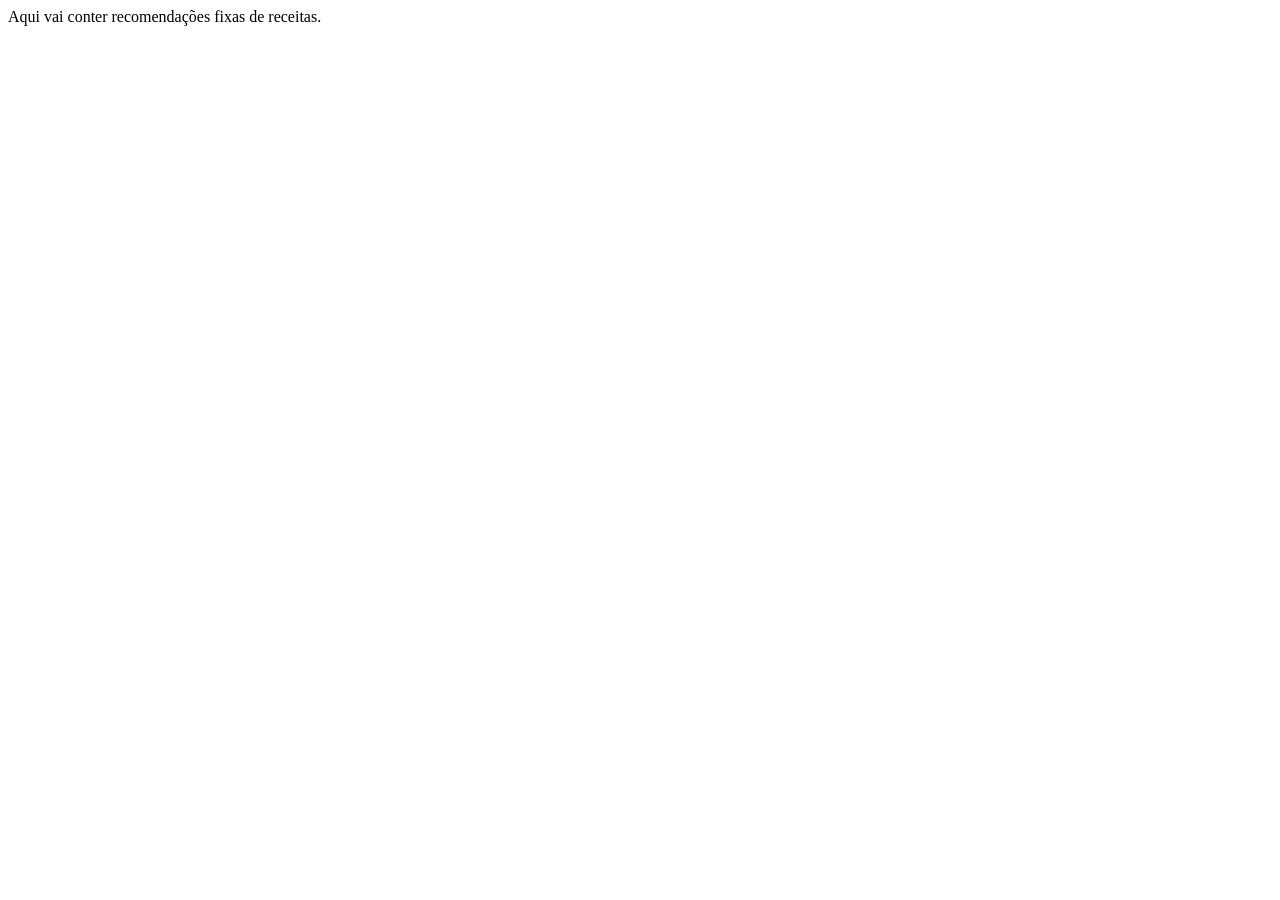
==== templates/alimentacao.html @ e88f8bac "Estrutura básica do projeto" ====
<!DOCTYPE html>
<html lang="en">
<head>
    <meta charset="UTF-8">
    <meta name="viewport" content="width=device-width, initial-scale=1.0">
    <title>Document</title>
</head>
<body>
    Aqui vai conter recomendações fixas de receitas.
</body>
</html>
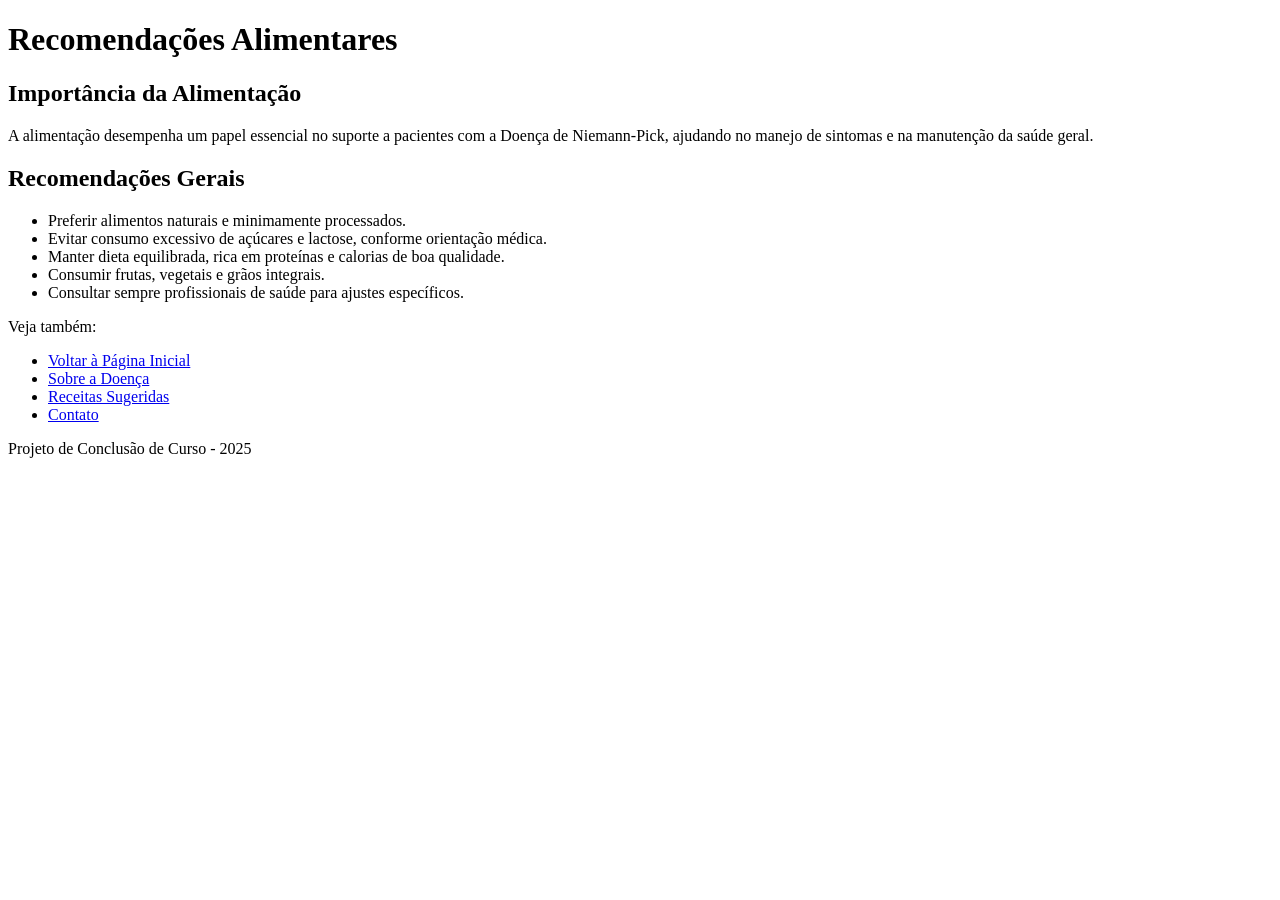
==== commit d7ae25ae: "Avanço no backend do projeto + recomendador de receitas" ====
--- a/templates/alimentacao.html
+++ b/templates/alimentacao.html
@@ -1,11 +1,45 @@
 <!DOCTYPE html>
-<html lang="en">
+<html lang="pt-BR">
 <head>
     <meta charset="UTF-8">
     <meta name="viewport" content="width=device-width, initial-scale=1.0">
-    <title>Document</title>
+    <title>Recomendações Alimentares - Niemann-Pick</title>
 </head>
 <body>
-    Aqui vai conter recomendações fixas de receitas.
+    <header>
+        <h1>Recomendações Alimentares</h1>
+    </header>
+
+    <main>
+        <section>
+            <h2>Importância da Alimentação</h2>
+            <p>A alimentação desempenha um papel essencial no suporte a pacientes com a Doença de Niemann-Pick, ajudando no manejo de sintomas e na manutenção da saúde geral.</p>
+        </section>
+
+        <section>
+            <h2>Recomendações Gerais</h2>
+            <ul>
+                <li>Preferir alimentos naturais e minimamente processados.</li>
+                <li>Evitar consumo excessivo de açúcares e lactose, conforme orientação médica.</li>
+                <li>Manter dieta equilibrada, rica em proteínas e calorias de boa qualidade.</li>
+                <li>Consumir frutas, vegetais e grãos integrais.</li>
+                <li>Consultar sempre profissionais de saúde para ajustes específicos.</li>
+            </ul>
+        </section>
+
+        <nav>
+            <p>Veja também:</p>
+            <ul>
+                <li><a href="/">Voltar à Página Inicial</a></li>
+                <li><a href="sobre.html">Sobre a Doença</a></li>
+                <li><a href="receitas.html">Receitas Sugeridas</a></li>
+                <li><a href="contato.html">Contato</a></li>
+            </ul>
+        </nav>
+    </main>
+
+    <footer>
+        <p>Projeto de Conclusão de Curso - 2025</p>
+    </footer>
 </body>
-</html>+</html>
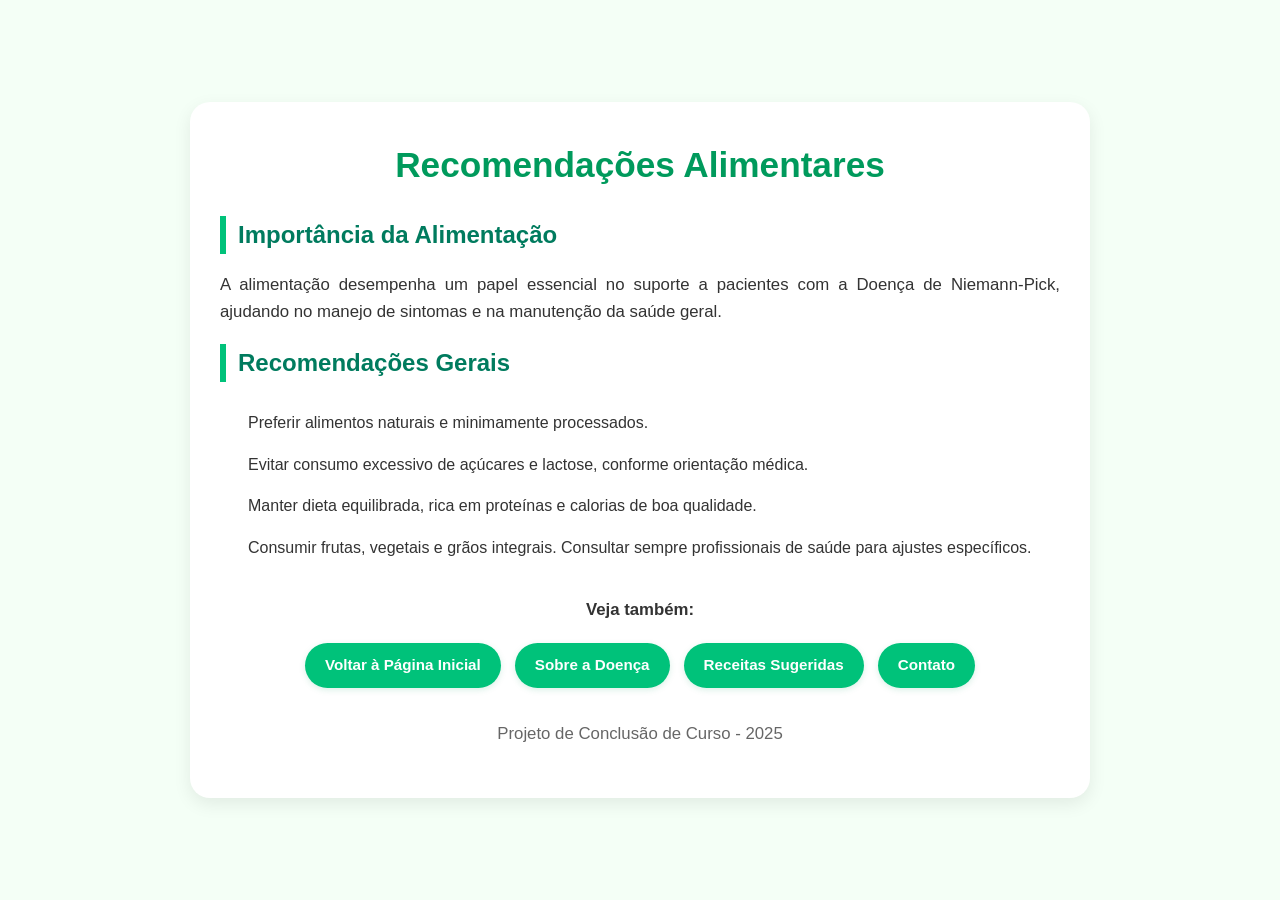
==== commit b9307df5: "acrescentado o front-end de todas as paginas" ====
--- a/templates/alimentacao.html
+++ b/templates/alimentacao.html
@@ -4,42 +4,48 @@
     <meta charset="UTF-8">
     <meta name="viewport" content="width=device-width, initial-scale=1.0">
     <title>Recomendações Alimentares - Niemann-Pick</title>
+    <link rel="stylesheet" href="../static/style.css">
 </head>
 <body>
-    <header>
-        <h1>Recomendações Alimentares</h1>
-    </header>
+    <div class="page-container">
+        <header>
+            <h1>Recomendações Alimentares</h1>
+        </header>
 
-    <main>
-        <section>
-            <h2>Importância da Alimentação</h2>
-            <p>A alimentação desempenha um papel essencial no suporte a pacientes com a Doença de Niemann-Pick, ajudando no manejo de sintomas e na manutenção da saúde geral.</p>
-        </section>
+        <main>
+            <section>
+                <h2>Importância da Alimentação</h2>
+                <p>
+                    A alimentação desempenha um papel essencial no suporte a pacientes com a Doença de Niemann-Pick, 
+                    ajudando no manejo de sintomas e na manutenção da saúde geral.
+                </p>
+            </section>
 
-        <section>
-            <h2>Recomendações Gerais</h2>
-            <ul>
-                <li>Preferir alimentos naturais e minimamente processados.</li>
-                <li>Evitar consumo excessivo de açúcares e lactose, conforme orientação médica.</li>
-                <li>Manter dieta equilibrada, rica em proteínas e calorias de boa qualidade.</li>
-                <li>Consumir frutas, vegetais e grãos integrais.</li>
-                <li>Consultar sempre profissionais de saúde para ajustes específicos.</li>
-            </ul>
-        </section>
+            <section>
+                <h2>Recomendações Gerais</h2>
+                <ul>
+                    <li>Preferir alimentos naturais e minimamente processados.</li>
+                    <li>Evitar consumo excessivo de açúcares e lactose, conforme orientação médica.</li>
+                    <li>Manter dieta equilibrada, rica em proteínas e calorias de boa qualidade.</li>
+                    <li>Consumir frutas, vegetais e grãos integrais.</li>
+                    <li>Consultar sempre profissionais de saúde para ajustes específicos.</li>
+                </ul>
+            </section>
 
-        <nav>
-            <p>Veja também:</p>
-            <ul>
-                <li><a href="/">Voltar à Página Inicial</a></li>
-                <li><a href="sobre.html">Sobre a Doença</a></li>
-                <li><a href="receitas.html">Receitas Sugeridas</a></li>
-                <li><a href="contato.html">Contato</a></li>
-            </ul>
-        </nav>
-    </main>
+            <nav>
+                <p>Veja também:</p>
+                <ul>
+                    <li><a href="/">Voltar à Página Inicial</a></li>
+                    <li><a href="sobre.html">Sobre a Doença</a></li>
+                    <li><a href="receitas.html">Receitas Sugeridas</a></li>
+                    <li><a href="contato.html">Contato</a></li>
+                </ul>
+            </nav>
+        </main>
 
-    <footer>
-        <p>Projeto de Conclusão de Curso - 2025</p>
-    </footer>
+        <footer>
+            <p>Projeto de Conclusão de Curso - 2025</p>
+        </footer>
+    </div>
 </body>
 </html>
--- a/static/style.css
+++ b/static/style.css
@@ -0,0 +1,416 @@
+/* Reset básico */
+* {
+    margin: 0;
+    padding: 0;
+    box-sizing: border-box;
+    font-family: 'Segoe UI', Tahoma, Geneva, Verdana, sans-serif;
+}
+
+/* Fundo geral */
+body {
+    background-color: #f4fff6;
+    color: #333;
+    line-height: 1.6;
+
+    display: flex;
+    justify-content: center;
+    align-items: center;
+    min-height: 100vh; /* centraliza verticalmente */
+    padding: 20px;
+}
+
+/* Container central */
+.container {
+    max-width: 900px;
+    width: 100%;
+    background: #ffffff;
+    padding: 35px 25px;
+    border-radius: 20px; /* mais arredondado */
+    box-shadow: 0 6px 18px rgba(0, 0, 0, 0.08);
+    text-align: center;
+}
+
+/* Logo principal */
+.logo {
+    font-size: 6rem;
+    font-weight: bold;
+    color: #009a5c;
+    margin-bottom: 8px;
+}
+
+/* Subtítulo */
+.subtitle {
+    font-size: 1.3rem;
+    font-weight: 500;
+    color: #008c52;
+    margin-bottom: 18px;
+}
+
+/* Textos */
+p {
+    margin-bottom: 15px;
+    font-size: 1.05rem;
+}
+
+/* Seção de boas-vindas */
+.welcome h2 {
+    font-size: 1.8rem;
+    color: #009a5c;
+    margin-bottom: 12px;
+}
+
+/* Links de navegação */
+ul {
+    list-style: none;
+    margin-top: 20px;
+    padding-left: 0;
+}
+
+ul li {
+    display: inline-block;
+    margin: 8px;
+}
+
+ul li a {
+    text-decoration: none;
+    display: inline-block;
+    padding: 12px 22px;
+    background-color: #00c27a;
+    color: #fff;
+    border-radius: 30px;
+    font-size: 1rem;
+    font-weight: bold;
+    transition: all 0.3s ease;
+    box-shadow: 0 2px 6px rgba(0, 154, 92, 0.2);
+}
+
+ul li a:hover {
+    background-color: #009a5c;
+    transform: scale(1.07);
+    box-shadow: 0 4px 10px rgba(0, 154, 92, 0.25);
+}
+
+/* Rodapé */
+footer {
+    margin-top: 25px;
+    text-align: center;
+    font-size: 0.9rem;
+    color: #666;
+}
+
+
+/* ===== ESTILO PARA PÁGINAS INTERNAS ===== */
+
+/* Container das páginas internas */
+.page-container {
+    max-width: 900px;
+    width: 100%;
+    background: #ffffff;
+    padding: 35px 30px;
+    border-radius: 20px;
+    box-shadow: 0 6px 18px rgba(0, 0, 0, 0.08);
+}
+
+/* Cabeçalho interno */
+header h1 {
+    font-size: 2.2rem;
+    color: #009a5c;
+    text-align: center;
+    margin-bottom: 22px;
+}
+
+/* Subtítulos */
+main h2 {
+    font-size: 1.5rem;
+    margin: 18px 0;
+    color: #007b5e;
+    border-left: 6px solid #00c27a;
+    padding-left: 12px;
+    text-align: left;
+}
+
+/* Parágrafos */
+main p {
+    font-size: 1.05rem;
+    margin-bottom: 15px;
+    text-align: justify;
+}
+
+/* Listas de recomendações */
+main ul {
+    list-style: disc;
+    padding-left: 28px;
+    margin-bottom: 20px;
+    text-align: left;
+}
+
+main ul li {
+    margin: 8px 0;
+    font-size: 1rem;
+}
+
+/* Navegação interna */
+nav {
+    margin-top: 28px;
+    text-align: center;
+}
+
+nav p {
+    font-weight: bold;
+    margin-bottom: 12px;
+    text-align: center;
+}
+
+nav ul {
+    display: flex;
+    justify-content: center;
+    gap: 14px;
+    list-style: none;
+    padding: 0;
+    margin: 0;
+}
+
+nav ul li {
+    display: inline-block;
+}
+
+nav ul li a {
+    text-decoration: none;
+    padding: 10px 20px;
+    background-color: #00c27a;
+    color: #fff;
+    border-radius: 25px;
+    transition: all 0.3s ease;
+    font-size: 0.95rem;
+    font-weight: bold;
+    box-shadow: 0 2px 6px rgba(0, 154, 92, 0.15);
+}
+
+nav ul li a:hover {
+    background-color: #009a5c;
+    transform: scale(1.07);
+    box-shadow: 0 4px 10px rgba(0, 154, 92, 0.25);
+}
+
+/* Rodapé interno */
+footer {
+    margin-top: 25px;
+    text-align: center;
+    font-size: 0.9rem;
+    color: #666;
+}
+
+/* ================= NOVOS ESTILOS ================= */
+
+/* Formulário de filtros */
+.filtros-form {
+    display: flex;
+    flex-wrap: wrap;
+    gap: 15px;
+    margin-bottom: 25px;
+    justify-content: center;
+    align-items: flex-end;
+}
+
+.form-group {
+    display: flex;
+    flex-direction: column;
+    min-width: 180px;
+}
+
+.form-group label {
+    font-weight: 600;
+    margin-bottom: 6px;
+    color: #009a5c;
+}
+
+.form-group select {
+    padding: 8px 12px;
+    border-radius: 10px;
+    border: 1px solid #ccc;
+    font-size: 1rem;
+    transition: border 0.2s;
+}
+
+.form-group select:focus {
+    border: 1px solid #00c27a;
+    outline: none;
+}
+
+/* Botão filtrar */
+.btn-filtrar {
+    padding: 10px 20px;
+    background-color: #00c27a;
+    color: #fff;
+    border: none;
+    border-radius: 25px;
+    font-size: 1rem;
+    font-weight: bold;
+    cursor: pointer;
+    transition: all 0.3s ease;
+    box-shadow: 0 2px 6px rgba(0, 154, 92, 0.2);
+}
+
+.btn-filtrar:hover {
+    background-color: #009a5c;
+    transform: scale(1.07);
+    box-shadow: 0 4px 10px rgba(0, 154, 92, 0.25);
+}
+
+/* Grid de receitas */
+.receitas-grid {
+    display: grid;
+    grid-template-columns: repeat(auto-fit, minmax(240px, 1fr));
+    gap: 22px;
+    margin-top: 28px;
+}
+
+/* Card de receita */
+.receita-card {
+    background: #f9fdfb;
+    border: 1px solid #e0f2ea;
+    border-radius: 16px;
+    padding: 20px;
+    text-align: left;
+    transition: all 0.3s ease;
+    box-shadow: 0 3px 10px rgba(0, 0, 0, 0.06);
+}
+
+.receita-card:hover {
+    transform: translateY(-5px);
+    box-shadow: 0 6px 16px rgba(0, 0, 0, 0.1);
+}
+
+.receita-card h3 {
+    font-size: 1.25rem;
+    color: #009a5c;
+    margin-bottom: 10px;
+}
+
+.receita-card p {
+    font-size: 0.95rem;
+    margin-bottom: 10px;
+    color: #444;
+}
+
+/* Ingredientes e modo de preparo - listas */
+.receita-card ul,
+.receita-card ol {
+    margin: 10px 0 14px 20px;
+    padding-left: 15px;
+}
+
+.receita-card ul li,
+.receita-card ol li {
+    margin-bottom: 6px;
+    font-size: 0.95rem;
+    line-height: 1.4;
+    color: #333;
+}
+
+/* Títulos dentro do card */
+.receita-card strong {
+    color: #007b5e;
+    display: inline-block;
+    margin-bottom: 6px;
+}
+
+/* ================= FORMULÁRIO DE CONTATO ================= */
+
+.contato-form {
+    display: flex;
+    flex-direction: column;
+    gap: 18px;
+    margin-top: 20px;
+}
+
+.contato-form .form-group {
+    display: flex;
+    flex-direction: column;
+    align-items: flex-start;
+    width: 100%;
+}
+
+.contato-form label {
+    font-weight: 600;
+    margin-bottom: 6px;
+    color: #009a5c;
+}
+
+.contato-form input,
+.contato-form textarea {
+    width: 100%;
+    padding: 10px 14px;
+    border-radius: 10px;
+    border: 1px solid #ccc;
+    font-size: 1rem;
+    transition: border 0.2s, box-shadow 0.2s;
+    resize: vertical;
+}
+
+.contato-form input:focus,
+.contato-form textarea:focus {
+    border: 1px solid #00c27a;
+    box-shadow: 0 0 6px rgba(0, 154, 92, 0.2);
+    outline: none;
+}
+
+.btn-enviar {
+    align-self: center;
+    padding: 12px 28px;
+    background-color: #00c27a;
+    color: #fff;
+    border: none;
+    border-radius: 25px;
+    font-size: 1rem;
+    font-weight: bold;
+    cursor: pointer;
+    transition: all 0.3s ease;
+    box-shadow: 0 2px 6px rgba(0, 154, 92, 0.2);
+}
+
+.btn-enviar:hover {
+    background-color: #009a5c;
+    transform: scale(1.07);
+    box-shadow: 0 4px 10px rgba(0, 154, 92, 0.25);
+}
+
+
+/* Responsividade */
+@media (max-width: 768px) {
+    .container {
+        padding: 20px;
+    }
+
+    .logo {
+        font-size: 2.2rem;
+    }
+
+    .subtitle {
+        font-size: 1.1rem;
+    }
+
+    ul li {
+        display: block;
+        margin: 10px 0;
+    }
+
+    ul li a {
+        width: 100%;
+        padding: 12px;
+        border-radius: 15px;
+    }
+
+    .filtros-form {
+        flex-direction: column;
+        align-items: stretch;
+    }
+
+    .form-group {
+        width: 100%;
+    }
+
+    .btn-filtrar {
+        width: 100%;
+    }
+}
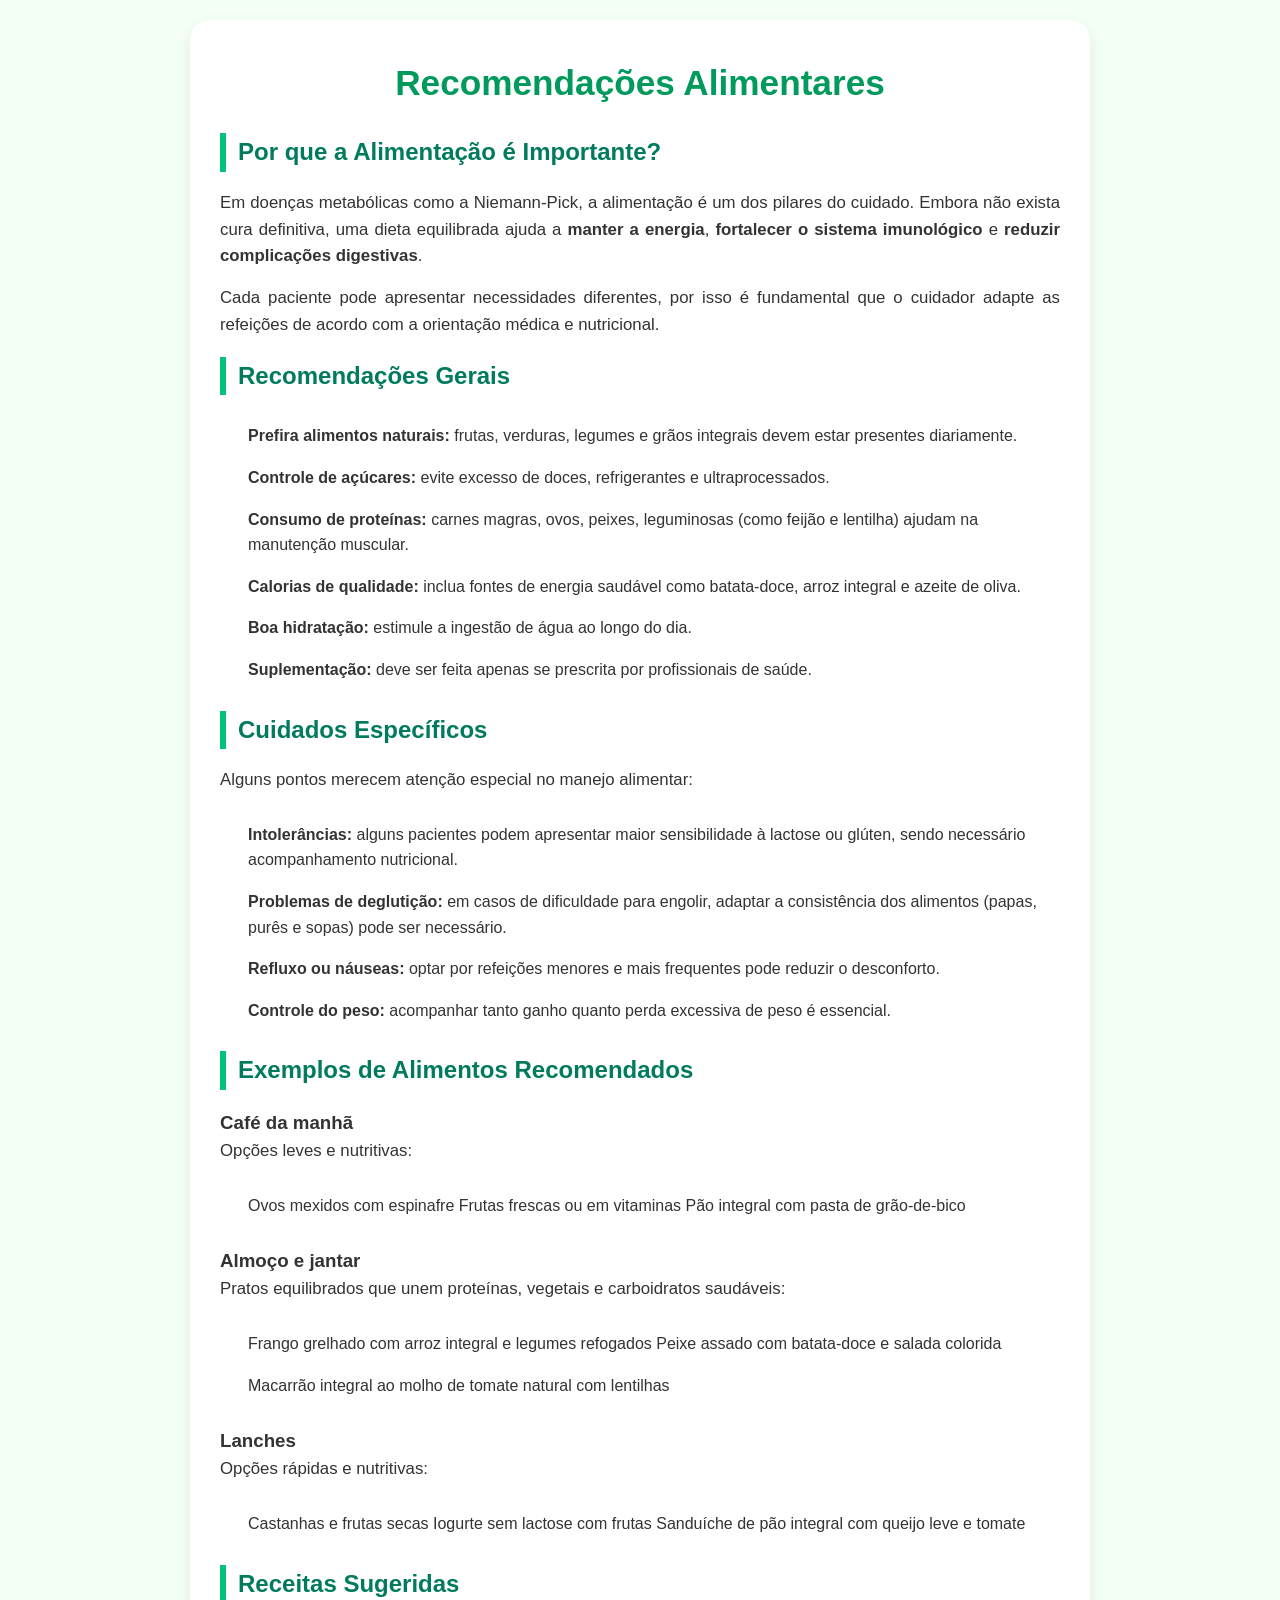
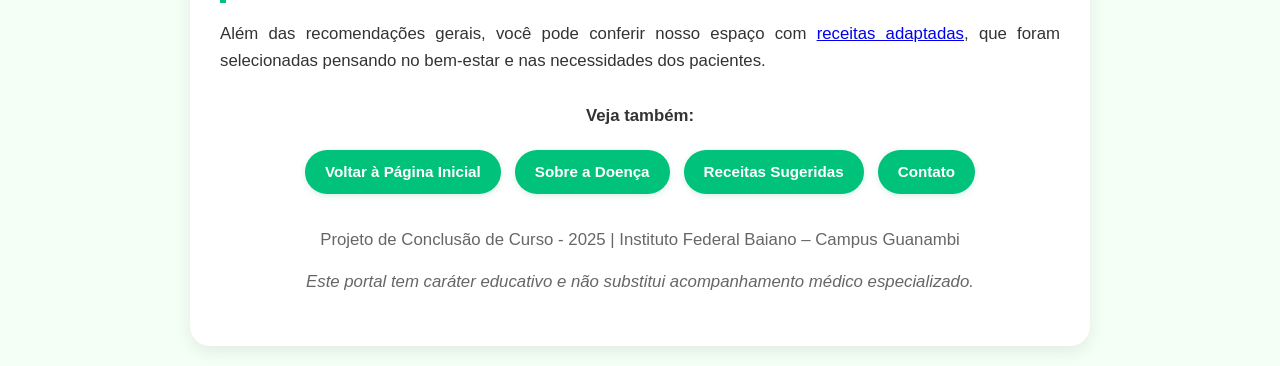
==== commit 0e6b9e24: "Aumenta o banco de dados e adiciona mais detalhes às páginas do site" ====
--- a/templates/alimentacao.html
+++ b/templates/alimentacao.html
@@ -14,22 +14,80 @@
 
         <main>
             <section>
-                <h2>Importância da Alimentação</h2>
+                <h2>Por que a Alimentação é Importante?</h2>
                 <p>
-                    A alimentação desempenha um papel essencial no suporte a pacientes com a Doença de Niemann-Pick, 
-                    ajudando no manejo de sintomas e na manutenção da saúde geral.
+                    Em doenças metabólicas como a Niemann-Pick, a alimentação é um dos pilares do cuidado. 
+                    Embora não exista cura definitiva, uma dieta equilibrada ajuda a <strong>manter a energia</strong>, 
+                    <strong>fortalecer o sistema imunológico</strong> e <strong>reduzir complicações digestivas</strong>.
+                </p>
+                <p>
+                    Cada paciente pode apresentar necessidades diferentes, por isso é fundamental que o cuidador adapte as refeições 
+                    de acordo com a orientação médica e nutricional.
                 </p>
             </section>
 
             <section>
                 <h2>Recomendações Gerais</h2>
                 <ul>
-                    <li>Preferir alimentos naturais e minimamente processados.</li>
-                    <li>Evitar consumo excessivo de açúcares e lactose, conforme orientação médica.</li>
-                    <li>Manter dieta equilibrada, rica em proteínas e calorias de boa qualidade.</li>
-                    <li>Consumir frutas, vegetais e grãos integrais.</li>
-                    <li>Consultar sempre profissionais de saúde para ajustes específicos.</li>
+                    <li><strong>Prefira alimentos naturais:</strong> frutas, verduras, legumes e grãos integrais devem estar presentes diariamente.</li>
+                    <li><strong>Controle de açúcares:</strong> evite excesso de doces, refrigerantes e ultraprocessados.</li>
+                    <li><strong>Consumo de proteínas:</strong> carnes magras, ovos, peixes, leguminosas (como feijão e lentilha) ajudam na manutenção muscular.</li>
+                    <li><strong>Calorias de qualidade:</strong> inclua fontes de energia saudável como batata-doce, arroz integral e azeite de oliva.</li>
+                    <li><strong>Boa hidratação:</strong> estimule a ingestão de água ao longo do dia.</li>
+                    <li><strong>Suplementação:</strong> deve ser feita apenas se prescrita por profissionais de saúde.</li>
                 </ul>
+            </section>
+
+            <section>
+                <h2>Cuidados Específicos</h2>
+                <p>Alguns pontos merecem atenção especial no manejo alimentar:</p>
+                <ul>
+                    <li><strong>Intolerâncias:</strong> alguns pacientes podem apresentar maior sensibilidade à lactose ou glúten, sendo necessário acompanhamento nutricional.</li>
+                    <li><strong>Problemas de deglutição:</strong> em casos de dificuldade para engolir, adaptar a consistência dos alimentos (papas, purês e sopas) pode ser necessário.</li>
+                    <li><strong>Refluxo ou náuseas:</strong> optar por refeições menores e mais frequentes pode reduzir o desconforto.</li>
+                    <li><strong>Controle do peso:</strong> acompanhar tanto ganho quanto perda excessiva de peso é essencial.</li>
+                </ul>
+            </section>
+
+            <section>
+                <h2>Exemplos de Alimentos Recomendados</h2>
+                <article>
+                    <h3>Café da manhã</h3>
+                    <p>Opções leves e nutritivas:</p>
+                    <ul>
+                        <li>Ovos mexidos com espinafre</li>
+                        <li>Frutas frescas ou em vitaminas</li>
+                        <li>Pão integral com pasta de grão-de-bico</li>
+                    </ul>
+                </article>
+
+                <article>
+                    <h3>Almoço e jantar</h3>
+                    <p>Pratos equilibrados que unem proteínas, vegetais e carboidratos saudáveis:</p>
+                    <ul>
+                        <li>Frango grelhado com arroz integral e legumes refogados</li>
+                        <li>Peixe assado com batata-doce e salada colorida</li>
+                        <li>Macarrão integral ao molho de tomate natural com lentilhas</li>
+                    </ul>
+                </article>
+
+                <article>
+                    <h3>Lanches</h3>
+                    <p>Opções rápidas e nutritivas:</p>
+                    <ul>
+                        <li>Castanhas e frutas secas</li>
+                        <li>Iogurte sem lactose com frutas</li>
+                        <li>Sanduíche de pão integral com queijo leve e tomate</li>
+                    </ul>
+                </article>
+            </section>
+
+            <section>
+                <h2>Receitas Sugeridas</h2>
+                <p>
+                    Além das recomendações gerais, você pode conferir nosso espaço com <a href="receitas.html">receitas adaptadas</a>, 
+                    que foram selecionadas pensando no bem-estar e nas necessidades dos pacientes.
+                </p>
             </section>
 
             <nav>
@@ -44,7 +102,8 @@
         </main>
 
         <footer>
-            <p>Projeto de Conclusão de Curso - 2025</p>
+            <p>Projeto de Conclusão de Curso - 2025 | Instituto Federal Baiano – Campus Guanambi</p>
+            <p><em>Este portal tem caráter educativo e não substitui acompanhamento médico especializado.</em></p>
         </footer>
     </div>
 </body>
--- a/static/style.css
+++ b/static/style.css
@@ -378,7 +378,8 @@
 
 /* Responsividade */
 @media (max-width: 768px) {
-    .container {
+    .container,
+    .page-container {
         padding: 20px;
     }
 
@@ -413,4 +414,29 @@
     .btn-filtrar {
         width: 100%;
     }
-}
+
+    .contato-form {
+        gap: 14px;
+    }
+
+    .btn-enviar {
+        width: 100%;
+    }
+
+    .receitas-grid {
+        grid-template-columns: repeat(auto-fit, minmax(200px, 1fr));
+    }
+}
+
+/* Responsividade extra para telas muito pequenas (celulares menores que 500px) */
+@media (max-width: 500px) {
+    nav ul {
+        flex-direction: column;
+        gap: 10px;
+    }
+
+    nav ul li a {
+        width: 100%;
+        text-align: center;
+    }
+}
